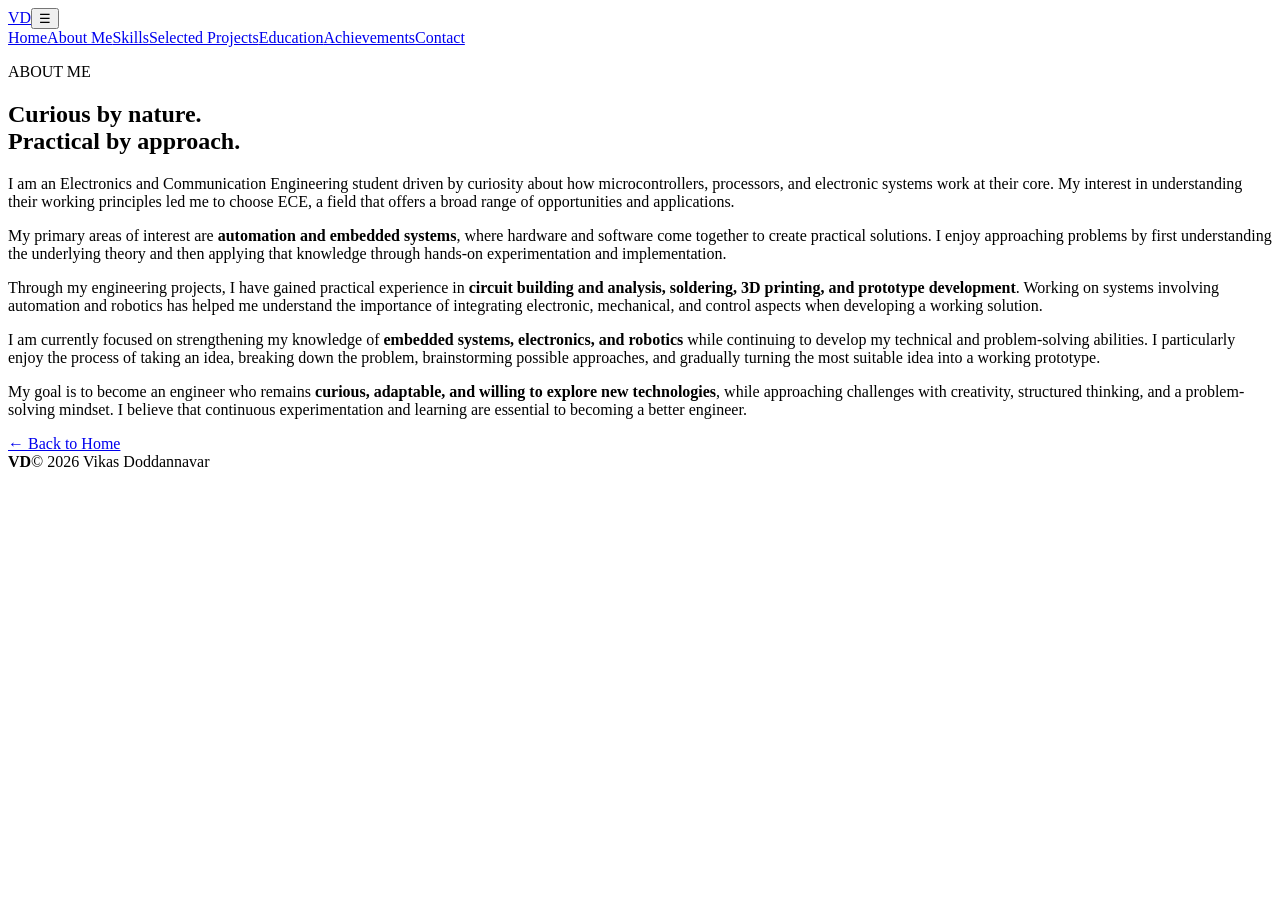
==== about.html @ e43bf199 "Add files via upload" ====
<!DOCTYPE html><html lang="en"><head><meta charset="UTF-8"><meta name="viewport" content="width=device-width,initial-scale=1.0"><title>About Me | Vikas Doddannavar</title><link rel="stylesheet" href="css/style.css"></head><body>
<header class="header"><nav class="nav container"><a class="logo" href="index.html">VD</a><button class="menu-toggle" aria-label="Open navigation" aria-expanded="false">☰</button><div class="nav-links"><a href="index.html">Home</a><a class="active" href="about.html">About Me</a><a href="skills.html">Skills</a><a href="projects.html">Selected Projects</a><a href="education.html">Education</a><a href="achievements.html">Achievements</a><a href="contact.html">Contact</a></div></nav></header>
<main><section class="page-hero container"><p class="eyebrow">ABOUT ME</p><h1>Curious by nature.<br>Practical by approach.</h1></section><section class="section container detail">
<p>I am an Electronics and Communication Engineering student driven by curiosity about how microcontrollers, processors, and electronic systems work at their core. My interest in understanding their working principles led me to choose ECE, a field that offers a broad range of opportunities and applications.</p>
<p>My primary areas of interest are <strong>automation and embedded systems</strong>, where hardware and software come together to create practical solutions. I enjoy approaching problems by first understanding the underlying theory and then applying that knowledge through hands-on experimentation and implementation.</p>
<p>Through my engineering projects, I have gained practical experience in <strong>circuit building and analysis, soldering, 3D printing, and prototype development</strong>. Working on systems involving automation and robotics has helped me understand the importance of integrating electronic, mechanical, and control aspects when developing a working solution.</p>
<p>I am currently focused on strengthening my knowledge of <strong>embedded systems, electronics, and robotics</strong> while continuing to develop my technical and problem-solving abilities. I particularly enjoy the process of taking an idea, breaking down the problem, brainstorming possible approaches, and gradually turning the most suitable idea into a working prototype.</p>
<p>My goal is to become an engineer who remains <strong>curious, adaptable, and willing to explore new technologies</strong>, while approaching challenges with creativity, structured thinking, and a problem-solving mindset. I believe that continuous experimentation and learning are essential to becoming a better engineer.</p>
<a class="back" href="index.html">← Back to Home</a></section></main><footer><div class="container footer"><strong>VD</strong><span>© 2026 Vikas Doddannavar</span></div></footer><script>const b=document.querySelector(".menu-toggle"),n=document.querySelector(".nav-links");if(b){b.addEventListener("click",()=>{const o=n.classList.toggle("open");b.setAttribute("aria-expanded",o);});n.querySelectorAll("a").forEach(a=>a.addEventListener("click",()=>n.classList.remove("open")));}</script></body></html>
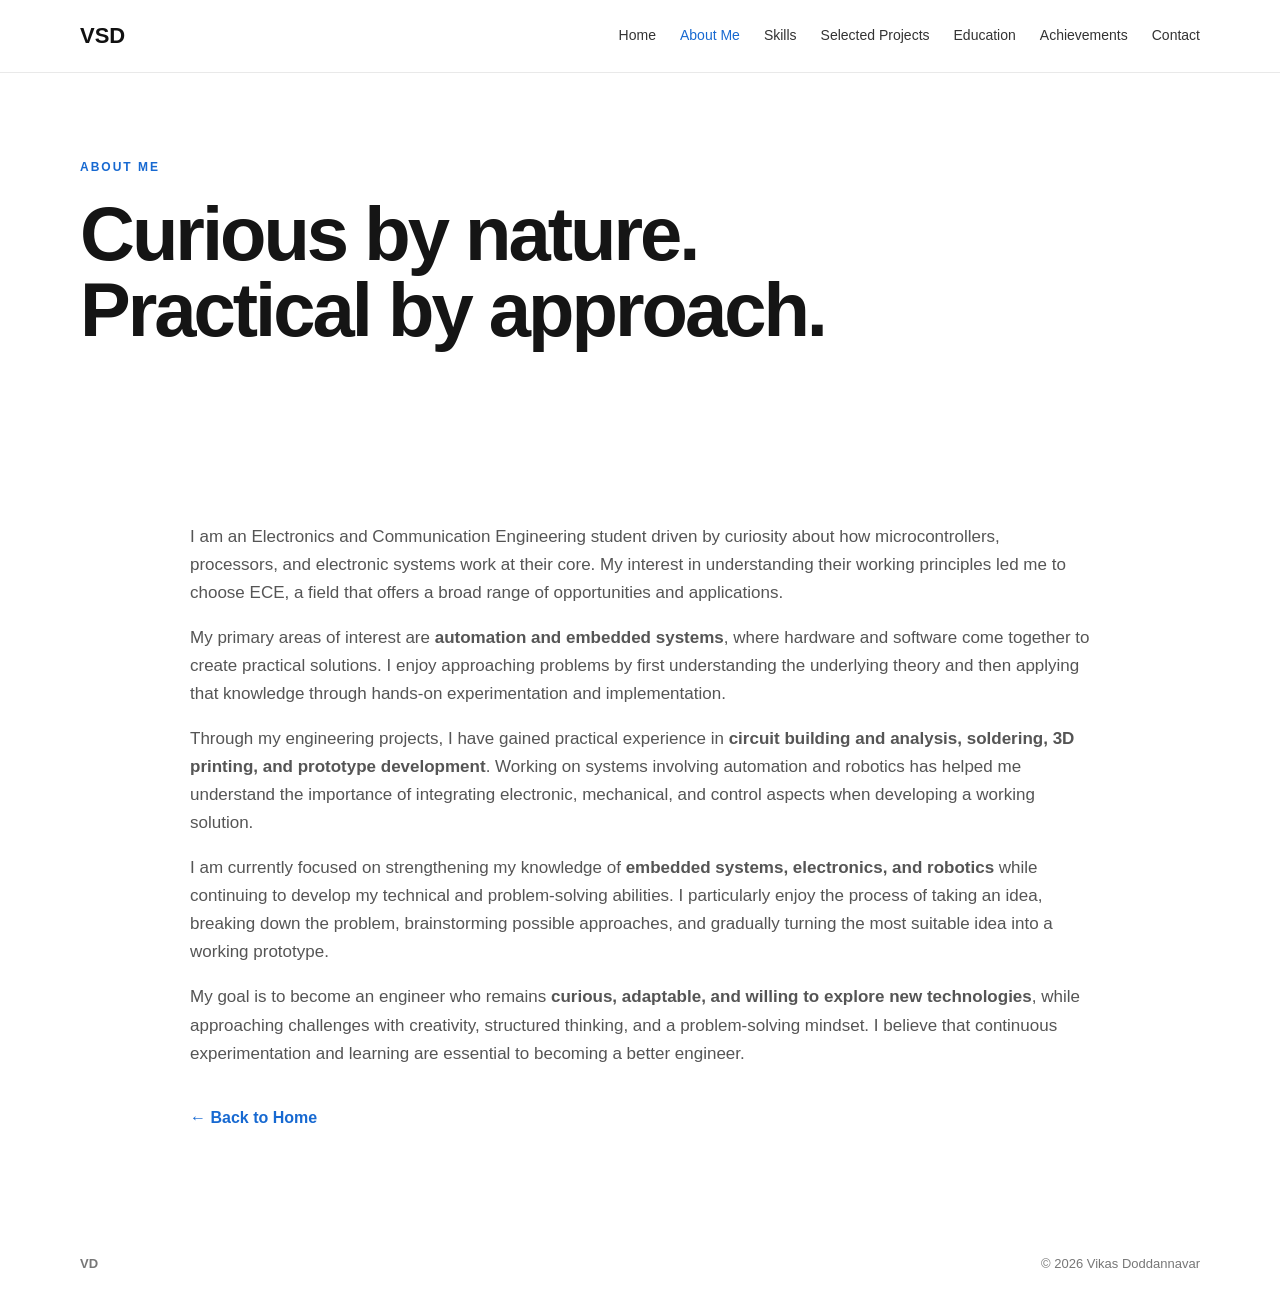
==== commit 1c6ed185: "Update about.html" ====
--- a/about.html
+++ b/about.html
@@ -1,9 +1,9 @@
 <!DOCTYPE html><html lang="en"><head><meta charset="UTF-8"><meta name="viewport" content="width=device-width,initial-scale=1.0"><title>About Me | Vikas Doddannavar</title><link rel="stylesheet" href="css/style.css"></head><body>
-<header class="header"><nav class="nav container"><a class="logo" href="index.html">VD</a><button class="menu-toggle" aria-label="Open navigation" aria-expanded="false">☰</button><div class="nav-links"><a href="index.html">Home</a><a class="active" href="about.html">About Me</a><a href="skills.html">Skills</a><a href="projects.html">Selected Projects</a><a href="education.html">Education</a><a href="achievements.html">Achievements</a><a href="contact.html">Contact</a></div></nav></header>
+<header class="header"><nav class="nav container"><a class="logo" href="index.html">VSD</a><button class="menu-toggle" aria-label="Open navigation" aria-expanded="false">☰</button><div class="nav-links"><a href="index.html">Home</a><a class="active" href="about.html">About Me</a><a href="skills.html">Skills</a><a href="projects.html">Selected Projects</a><a href="education.html">Education</a><a href="achievements.html">Achievements</a><a href="contact.html">Contact</a></div></nav></header>
 <main><section class="page-hero container"><p class="eyebrow">ABOUT ME</p><h1>Curious by nature.<br>Practical by approach.</h1></section><section class="section container detail">
 <p>I am an Electronics and Communication Engineering student driven by curiosity about how microcontrollers, processors, and electronic systems work at their core. My interest in understanding their working principles led me to choose ECE, a field that offers a broad range of opportunities and applications.</p>
 <p>My primary areas of interest are <strong>automation and embedded systems</strong>, where hardware and software come together to create practical solutions. I enjoy approaching problems by first understanding the underlying theory and then applying that knowledge through hands-on experimentation and implementation.</p>
 <p>Through my engineering projects, I have gained practical experience in <strong>circuit building and analysis, soldering, 3D printing, and prototype development</strong>. Working on systems involving automation and robotics has helped me understand the importance of integrating electronic, mechanical, and control aspects when developing a working solution.</p>
 <p>I am currently focused on strengthening my knowledge of <strong>embedded systems, electronics, and robotics</strong> while continuing to develop my technical and problem-solving abilities. I particularly enjoy the process of taking an idea, breaking down the problem, brainstorming possible approaches, and gradually turning the most suitable idea into a working prototype.</p>
 <p>My goal is to become an engineer who remains <strong>curious, adaptable, and willing to explore new technologies</strong>, while approaching challenges with creativity, structured thinking, and a problem-solving mindset. I believe that continuous experimentation and learning are essential to becoming a better engineer.</p>
-<a class="back" href="index.html">← Back to Home</a></section></main><footer><div class="container footer"><strong>VD</strong><span>© 2026 Vikas Doddannavar</span></div></footer><script>const b=document.querySelector(".menu-toggle"),n=document.querySelector(".nav-links");if(b){b.addEventListener("click",()=>{const o=n.classList.toggle("open");b.setAttribute("aria-expanded",o);});n.querySelectorAll("a").forEach(a=>a.addEventListener("click",()=>n.classList.remove("open")));}</script></body></html>+<a class="back" href="index.html">← Back to Home</a></section></main><footer><div class="container footer"><strong>VD</strong><span>© 2026 Vikas Doddannavar</span></div></footer><script>const b=document.querySelector(".menu-toggle"),n=document.querySelector(".nav-links");if(b){b.addEventListener("click",()=>{const o=n.classList.toggle("open");b.setAttribute("aria-expanded",o);});n.querySelectorAll("a").forEach(a=>a.addEventListener("click",()=>n.classList.remove("open")));}</script></body></html>
--- a/css/style.css
+++ b/css/style.css
@@ -0,0 +1,177 @@
+*{box-sizing:border-box}html{scroll-behavior:smooth}body{margin:0;font-family:Arial,Helvetica,sans-serif;color:#151515;background:#fff;line-height:1.65}.container{width:min(1120px,90%);margin:auto}.header{position:sticky;top:0;background:#fff;border-bottom:1px solid #e9e9e9;z-index:20}.nav{min-height:72px;display:flex;align-items:center;justify-content:space-between}.logo{font-weight:800;font-size:22px;color:#111;text-decoration:none}.nav-links{display:flex;gap:24px;flex-wrap:wrap}.nav-links a{color:#333;text-decoration:none;font-size:14px}.nav-links a:hover,.nav-links a.active{color:#1769d1}.hero{min-height:650px;display:grid;grid-template-columns:1.4fr .6fr;align-items:center;gap:60px}.eyebrow{font-size:12px;letter-spacing:2px;font-weight:700;color:#1769d1;margin:0 0 18px}.hero h1{font-size:clamp(56px,8vw,92px);line-height:.95;margin:0 0 25px;letter-spacing:-4px}.hero-subtitle{max-width:650px;color:#555;font-size:19px}.buttons{display:flex;gap:12px;margin-top:30px}.button{padding:12px 20px;text-decoration:none;border:1px solid #1769d1;font-weight:600;font-size:14px}.primary{background:#1769d1;color:#fff}.secondary{color:#1769d1;background:#fff}.photo-placeholder{height:360px;border:1px solid #ddd;display:grid;place-items:center;text-align:center;color:#999;letter-spacing:2px;font-size:12px}.section{padding:95px 0}.section h2{font-size:42px;line-height:1.1;letter-spacing:-1.5px;margin:0 0 28px}.wide-text{max-width:850px;font-size:18px;color:#555}.light{background:#f7f7f7}.skill-lines{max-width:900px}.skill-line{padding:18px 0;border-bottom:1px solid #ddd;color:#555}.skill-line strong{color:#151515}.cards{display:grid;grid-template-columns:repeat(3,1fr);gap:18px}.card{border:1px solid #ddd;padding:28px;background:#fff}.card h3{font-size:23px;line-height:1.2;margin:10px 0 12px}.card p{color:#666;font-size:14px}.arrow{color:#1769d1;font-weight:700;text-decoration:none}.project-image{height:210px;background:#f3f3f3;display:grid;place-items:center;color:#aaa;font-size:11px;letter-spacing:1px;margin:-28px -28px 25px}.number{color:#1769d1;font-size:12px;font-weight:bold}.tags{display:flex;flex-wrap:wrap;gap:6px;margin-top:18px}.tags span{background:#fafafa;border:1px solid #ddd;padding:5px 8px;font-size:12px}.timeline{border-left:2px solid #1769d1;padding-left:25px}.timeline strong{font-size:20px}.timeline p,.timeline small{color:#666}.empty-grid{display:grid;grid-template-columns:repeat(3,1fr);gap:15px}.empty-grid div{border:1px dashed #ccc;padding:35px;text-align:center;color:#999}.contact-section{background:#151515;color:#fff}.contact{display:grid;grid-template-columns:1fr 1fr;gap:60px}.contact-section .eyebrow{color:#78aef0}.contact-section p{color:#bbb}.contact-links{display:flex;flex-direction:column;gap:16px;justify-content:center}.contact-links a{color:#fff;text-decoration:none;border-bottom:1px solid #444;padding-bottom:10px}.footer{height:75px;display:flex;justify-content:space-between;align-items:center;font-size:13px;color:#777}footer{background:#fff}.page-hero{padding:85px 0 45px}.page-hero h1{font-size:clamp(46px,7vw,76px);line-height:1;margin:0 0 18px;letter-spacing:-3px}.back{display:inline-block;margin-top:20px;color:#1769d1;text-decoration:none;font-weight:600}.detail{max-width:900px}.detail h2{font-size:30px;margin-top:50px}.detail p{color:#555;font-size:17px}.project-detail{border-top:1px solid #ddd;padding:55px 0}.project-detail:first-child{border-top:0}.project-detail h2{margin-top:0}.info-list{display:grid;grid-template-columns:repeat(2,1fr);gap:12px;margin-top:20px}.info-list div{border:1px solid #ddd;padding:15px}.info-list strong{display:block;font-size:12px;text-transform:uppercase;letter-spacing:1px;color:#1769d1;margin-bottom:4px}@media(max-width:800px){.nav-links{gap:10px}.hero{grid-template-columns:1fr;min-height:auto;padding:75px 0}.photo-placeholder{height:280px}.cards,.empty-grid,.contact,.info-list{grid-template-columns:1fr}.section{padding:70px 0}.section h2{font-size:34px}.hero h1{letter-spacing:-2px}.footer{height:auto;padding:25px 0;gap:15px;flex-direction:column;align-items:flex-start}}
+.project-detail h3{font-size:20px;margin:32px 0 8px}.project-detail h3+p{margin-top:0}
+
+.project-hero-image{height:360px;background:#f3f3f3;border:1px solid #ddd;display:grid;place-items:center;color:#aaa;font-size:11px;letter-spacing:1px;margin-bottom:35px}
+.certificate-grid{display:grid;grid-template-columns:1fr 1fr;gap:28px}.certificate-card{border:1px solid #ddd;background:#fff}.certificate-card img{display:block;width:100%;height:300px;object-fit:contain;background:#f7f7f7;border-bottom:1px solid #ddd}.certificate-info{padding:25px}.certificate-info h2{font-size:24px;margin:0 0 10px}.certificate-info p{color:#666;font-size:14px}.certificate-info strong{color:#1769d1}
+@media(max-width:800px){.certificate-grid{grid-template-columns:1fr}.certificate-card img{height:230px}.project-hero-image{height:260px}}
+
+.project-gallery{display:grid;grid-template-columns:1fr 1fr;gap:20px;margin:30px 0 45px}
+.project-gallery figure{margin:0;border:1px solid #ddd;background:#f7f7f7}
+.project-gallery img{display:block;width:100%;height:360px;object-fit:cover}
+.project-gallery figcaption{padding:12px 15px;font-size:13px;color:#666;background:#fff}
+.project-image{overflow:hidden}
+.project-image img{display:block;width:100%;height:100%;object-fit:contain}
+@media(max-width:800px){.project-gallery{grid-template-columns:1fr}.project-gallery img{height:280px}}
+
+
+/* Mobile-friendly improvements */
+*{max-width:100%}
+img{max-width:100%}
+body{overflow-x:hidden}
+.header{width:100%}
+.nav{position:relative;gap:18px}
+.menu-toggle{display:none;border:1px solid #ddd;background:#fff;color:#151515;font-size:22px;line-height:1;padding:8px 11px;cursor:pointer;border-radius:6px}
+.hero{width:min(1120px,90%);grid-template-columns:minmax(0,1.25fr) minmax(280px,.75fr)}
+.hero h1{overflow-wrap:anywhere}
+.project-image img{object-fit:contain}
+.project-gallery img{object-fit:cover}
+
+/* Tablet */
+@media (max-width: 900px){
+  .container{width:min(94%,760px)}
+  .nav{min-height:68px}
+  .nav-links{gap:14px}
+  .nav-links a{font-size:13px}
+  .hero{grid-template-columns:1fr;gap:40px;padding:75px 0}
+  .hero-text{max-width:760px}
+  .photo-placeholder{width:min(100%,360px);height:320px}
+  .cards{grid-template-columns:1fr 1fr}
+  .contact{grid-template-columns:1fr}
+}
+
+/* Phones */
+@media (max-width: 640px){
+  .container{width:calc(100% - 32px)}
+  .nav{min-height:62px}
+  .menu-toggle{display:block}
+  .nav-links{
+    display:none;
+    position:absolute;
+    top:61px;
+    left:0;
+    right:0;
+    padding:10px 16px 16px;
+    background:#fff;
+    border:1px solid #e9e9e9;
+    border-top:0;
+    box-shadow:0 8px 20px rgba(0,0,0,.06);
+    flex-direction:column;
+    gap:0;
+  }
+  .nav-links.open{display:flex}
+  .nav-links a{
+    display:block;
+    padding:13px 4px;
+    border-bottom:1px solid #eee;
+    font-size:15px;
+  }
+  .nav-links a:last-child{border-bottom:0}
+  .hero{
+    min-height:auto;
+    padding:64px 0 72px;
+    gap:34px;
+  }
+  .hero h1{
+    font-size:clamp(48px,15vw,68px);
+    letter-spacing:-2.5px;
+  }
+  .hero-subtitle{font-size:17px;line-height:1.55}
+  .buttons{flex-direction:column;align-items:stretch}
+  .button{text-align:center;padding:14px 18px}
+  .photo-placeholder{width:100%;height:300px}
+  .section{padding:64px 0}
+  .section h2,.page-hero h1{font-size:34px;letter-spacing:-1px}
+  .page-hero{padding:60px 0 30px}
+  .page-hero .wide-text{font-size:16px}
+  .wide-text{font-size:17px}
+  .cards,.empty-grid,.contact,.info-list,.certificate-grid{grid-template-columns:1fr}
+  .card{padding:22px}
+  .project-image{margin:-22px -22px 22px;height:210px}
+  .project h3,.card h3{font-size:21px}
+  .project-detail{padding:42px 0}
+  .project-detail h2{font-size:30px}
+  .project-detail p,.detail p{font-size:16px}
+  .project-hero-image{height:240px}
+  .project-gallery{grid-template-columns:1fr;gap:14px}
+  .project-gallery img{height:auto;max-height:420px;object-fit:contain;background:#f7f7f7}
+  .certificate-card img{height:auto;max-height:none;object-fit:contain}
+  .certificate-info{padding:20px}
+  .certificate-info h2{font-size:21px}
+  .skill-line{font-size:15px;line-height:1.7}
+  .timeline{padding-left:18px}
+  .footer{padding:22px 0}
+}
+
+/* Very small phones */
+@media (max-width: 380px){
+  .container{width:calc(100% - 24px)}
+  .hero h1{font-size:46px}
+  .section h2,.page-hero h1{font-size:30px}
+  .photo-placeholder{height:250px}
+  /* Project 04 */
+.project-detail-image{
+    width:100%;
+    max-width:1000px;
+    margin:0 auto 40px;
+}
+
+.project-detail-image img{
+    display:block;
+    width:100%;
+    height:auto;
+}
+
+.project-detail-content{
+    max-width:900px;
+    margin:0 auto;
+}
+
+.project-info{
+    display:grid;
+    grid-template-columns:repeat(2,minmax(0,1fr));
+    gap:20px;
+    margin-top:35px;
+}
+
+.project-info > div{
+    border:1px solid #ddd;
+    padding:20px;
+}
+
+.back-link{
+    margin-top:35px;
+}
+
+@media (max-width:640px){
+    .project-info{
+        grid-template-columns:1fr;
+    }
+}
+}
+/* AI Chatbot Video */
+
+.video-section {
+    max-width: 900px;
+    margin: 45px auto;
+    text-align: center;
+}
+
+.video-section h2 {
+    color: #1769d1;
+    margin-bottom: 15px;
+}
+
+.video-section p {
+    color: #555;
+    margin-bottom: 20px;
+    line-height: 1.6;
+}
+
+.video-section video {
+    width: 100%;
+    max-height: 650px;
+    border-radius: 12px;
+    background: #000;
+    display: block;
+    margin: 0 auto;
+}
